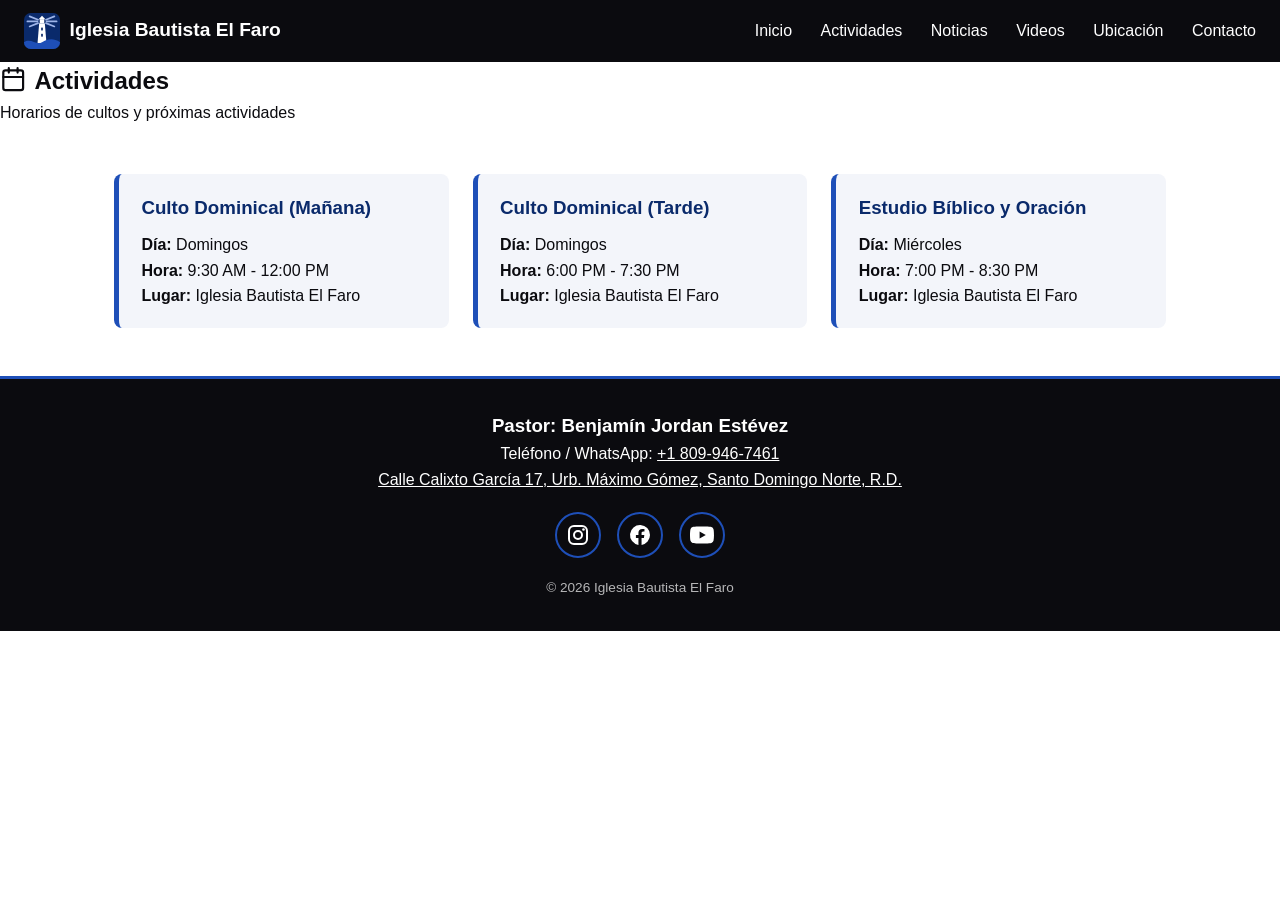
==== actividades.html @ 051ef315 "Create actividades.html" ====
<!DOCTYPE html>
<html lang="es">
<head>
  <meta charset="UTF-8">
  <meta name="viewport" content="width=device-width, initial-scale=1.0">
  <title>Actividades | Iglesia Bautista El Faro</title>
  <meta name="description" content="Horarios de cultos y próximas actividades de la Iglesia Bautista El Faro, Santo Domingo Norte.">
  <meta name="theme-color" content="#0b0b0f">
  <link rel="icon" href="favicon.svg" type="image/svg+xml">
  <link rel="stylesheet" href="css/style.css">
</head>
<body>

  <div id="encabezado"></div>

  <main>
    <section class="page-hero">
      <h1><svg class="ico" aria-hidden="true"><use href="#i-calendario"/></svg>Actividades</h1>
      <p>Horarios de cultos y próximas actividades</p>
    </section>

    <section class="section pagina-contenido">
      <div class="grid" id="listaActividades">
        <p>Cargando...</p>
      </div>
    </section>
  </main>

  <div id="pie"></div>

  <script src="js/componentes.js"></script>
  <script src="js/main.js"></script>
</body>
</html>
---- css/style.css ----
/* =========================================
   Iglesia Bautista El Faro - Estilos
   ========================================= */

/* ---------- Variables y base ---------- */
:root {
  --azul: #0a2a6b;
  --azul-claro: #1e4fb8;
  --negro: #0b0b0f;
  --blanco: #ffffff;
  --gris: #f3f5fa;
}

* { box-sizing: border-box; margin: 0; padding: 0; }

html {
  scroll-behavior: smooth;
  scroll-padding-top: 70px;
}

body {
  font-family: 'Segoe UI', Arial, sans-serif;
  color: var(--negro);
  line-height: 1.6;
}

/* ---------- Íconos de sección ---------- */
.ico {
  width: 1.1em;
  height: 1.1em;
  vertical-align: -0.15em;
  margin-right: .5rem;
  fill: none;
  stroke: currentColor;
  stroke-width: 2;
  stroke-linecap: round;
  stroke-linejoin: round;
}

/* ---------- Encabezado y menú ---------- */
.header {
  position: sticky;
  top: 0;
  z-index: 10;
  display: flex;
  justify-content: space-between;
  align-items: center;
  padding: .8rem 1.5rem;
  background: var(--negro);
  color: var(--blanco);
}

.logo {
  display: flex;
  align-items: center;
  gap: .6rem;
  color: var(--blanco);
  text-decoration: none;
  font-weight: bold;
  font-size: 1.2rem;
}

.logo-icono {
  width: 36px;
  height: 36px;
  flex-shrink: 0;
}

.nav a {
  color: var(--blanco);
  text-decoration: none;
  margin-left: 1.5rem;
}

.nav a:hover { color: var(--azul-claro); }

.menu-btn {
  display: none;
  background: none;
  border: none;
  color: var(--blanco);
  font-size: 1.8rem;
  cursor: pointer;
}

/* ---------- Portada ---------- */
.hero {
  min-height: 88vh;
  display: flex;
  justify-content: center;
  align-items: center;
  text-align: center;
  padding: 2.5rem 1.5rem;
  color: var(--blanco);
  background-image:
    linear-gradient(rgba(11, 11, 15, .60), rgba(10, 42, 107, .60)),
    var(--portada-img, none),
    linear-gradient(135deg, var(--negro), var(--azul));
  background-size: cover;
  background-position: center;
  background-repeat: no-repeat;
}

.hero-contenido {
  max-width: 820px;
  width: 100%;
  display: flex;
  flex-direction: column;
  align-items: center;
}

.hero-faro {
  width: 84px;
  height: 84px;
  margin-bottom: 1rem;
  filter: drop-shadow(0 4px 14px rgba(0, 0, 0, .5));
}

.hero h1 {
  font-size: clamp(1.8rem, 5vw, 3rem);
  text-shadow: 0 2px 10px rgba(0, 0, 0, .5);
}

.hero-lema {
  font-style: italic;
  font-size: 1.2rem;
  color: #b9c9f0;
  margin-bottom: 1.5rem;
}

/* ---------- Versículo animado ---------- */
.versiculo {
  min-height: 11rem;
  display: flex;
  flex-direction: column;
  justify-content: center;
  align-items: center;
  margin: .5rem 0 1.2rem;
  transition: opacity .8s ease;
}

.versiculo.oculto { opacity: 0; }

.versiculo-texto {
  font-family: Georgia, 'Times New Roman', serif;
  font-size: clamp(1.4rem, 4vw, 2.3rem);
  font-weight: bold;
  line-height: 1.35;
  text-shadow: 0 2px 12px rgba(0, 0, 0, .65);
}

.versiculo-texto.escribiendo::after {
  content: '|';
  margin-left: 2px;
  animation: parpadeo 1s steps(1) infinite;
}

.versiculo-cita {
  margin-top: .8rem;
  font-size: 1.1rem;
  color: #b9c9f0;
  opacity: 0;
  transition: opacity .6s ease;
  text-shadow: 0 2px 8px rgba(0, 0, 0, .6);
}

.versiculo-cita.visible { opacity: 1; }

@keyframes parpadeo {
  50% { opacity: 0; }
}

.btn {
  margin-top: .5rem;
  padding: .8rem 1.8rem;
  background: var(--azul-claro);
  color: var(--blanco);
  text-decoration: none;
  border-radius: 6px;
}

.btn:hover { background: var(--azul); }

/* ---------- Secciones ---------- */
.section {
  padding: 3rem 1.5rem;
  max-width: 1100px;
  margin: auto;
}

.section h2 {
  color: var(--azul);
  margin-bottom: 1.5rem;
  text-align: center;
}

.section-dark {
  max-width: none;
  background: var(--negro);
}

.section-dark h2 { color: var(--blanco); }

.section-gris {
  max-width: none;
  background: var(--gris);
}

.section-dark .grid,
.section-gris .grid {
  max-width: 1100px;
  margin: auto;
}

.grid {
  display: grid;
  grid-template-columns: repeat(auto-fit, minmax(260px, 1fr));
  gap: 1.5rem;
}

.vacio {
  text-align: center;
  opacity: .7;
  grid-column: 1 / -1;
}

/* ---------- Tarjetas de actividades ---------- */
.card {
  background: var(--gris);
  border-left: 5px solid var(--azul-claro);
  border-radius: 8px;
  padding: 1.2rem 1.4rem;
}

.card h3 {
  color: var(--azul);
  margin-bottom: .6rem;
}

/* ---------- Noticias ---------- */
.section-gris .card { background: var(--blanco); }

.noticia { padding: 0; overflow: hidden; }

.noticia img {
  width: 100%;
  aspect-ratio: 16 / 9;
  object-fit: cover;
  display: block;
}

.noticia-cuerpo { padding: 1.2rem 1.4rem; }

.noticia-fecha {
  font-size: .85rem;
  color: var(--azul-claro);
  font-weight: 600;
  margin-bottom: .3rem;
}

/* ---------- Tarjetas de videos ---------- */
.video-card {
  text-decoration: none;
  color: var(--blanco);
  display: block;
}

.video-card h3 {
  margin-top: .7rem;
  font-size: 1rem;
}

.video-card:hover h3 { color: var(--azul-claro); }

.video-thumb {
  position: relative;
  border-radius: 8px;
  overflow: hidden;
  aspect-ratio: 16 / 9;
  background: #000;
}

.video-thumb img {
  width: 100%;
  height: 100%;
  object-fit: cover;
  display: block;
}

.play {
  position: absolute;
  inset: 0;
  margin: auto;
  width: 56px;
  height: 56px;
  border-radius: 50%;
  background: rgba(10, 42, 107, .85);
  color: var(--blanco);
  display: flex;
  align-items: center;
  justify-content: center;
  font-size: 1.4rem;
}

/* ---------- Ubicación ---------- */
.direccion {
  text-align: center;
  margin-bottom: 1.2rem;
}

.mapa {
  border-radius: 8px;
  overflow: hidden;
  aspect-ratio: 16 / 9;
  max-height: 450px;
  width: 100%;
  background: var(--gris);
}

.mapa iframe {
  width: 100%;
  height: 100%;
  border: 0;
  display: block;
}

/* ---------- Pie de página ---------- */
.footer {
  background: var(--negro);
  color: var(--blanco);
  text-align: center;
  padding: 2rem 1rem;
  border-top: 3px solid var(--azul-claro);
}

.footer-info { margin-bottom: 1.2rem; }

.footer-info a {
  color: var(--blanco);
  text-decoration: underline;
}

.footer-info a:hover { color: var(--azul-claro); }

/* ---------- Íconos de redes sociales ---------- */
.social {
  display: flex;
  justify-content: center;
  gap: 1rem;
}

.social a {
  display: flex;
  align-items: center;
  justify-content: center;
  width: 46px;
  height: 46px;
  border-radius: 50%;
  border: 2px solid var(--azul-claro);
  color: var(--blanco);
  transition: background .2s, transform .2s;
}

.social a:hover {
  background: var(--azul-claro);
  transform: translateY(-3px);
}

.social svg {
  width: 24px;
  height: 24px;
}

.copy {
  margin-top: 1.2rem;
  font-size: .85rem;
  opacity: .7;
}

/* ---------- Adaptación a celulares ---------- */
@media (max-width: 700px) {
  .menu-btn { display: block; }

  .nav {
    display: none;
    position: absolute;
    top: 100%;
    left: 0;
    right: 0;
    background: var(--negro);
    flex-direction: column;
  }

  .nav.abierto { display: flex; }

  .nav a {
    margin: 0;
    padding: 1rem 1.5rem;
    border-top: 1px solid #222;
  }

  .versiculo { min-height: 13rem; }
}

@media (max-width: 400px) {
  .logo { font-size: 1rem; }
  .logo-icono { width: 30px; height: 30px; }
}

/* ---------- Usuarios que prefieren menos movimiento ---------- */
@media (prefers-reduced-motion: reduce) {
  html { scroll-behavior: auto; }
  .versiculo-texto.escribiendo::after { animation: none; }
}
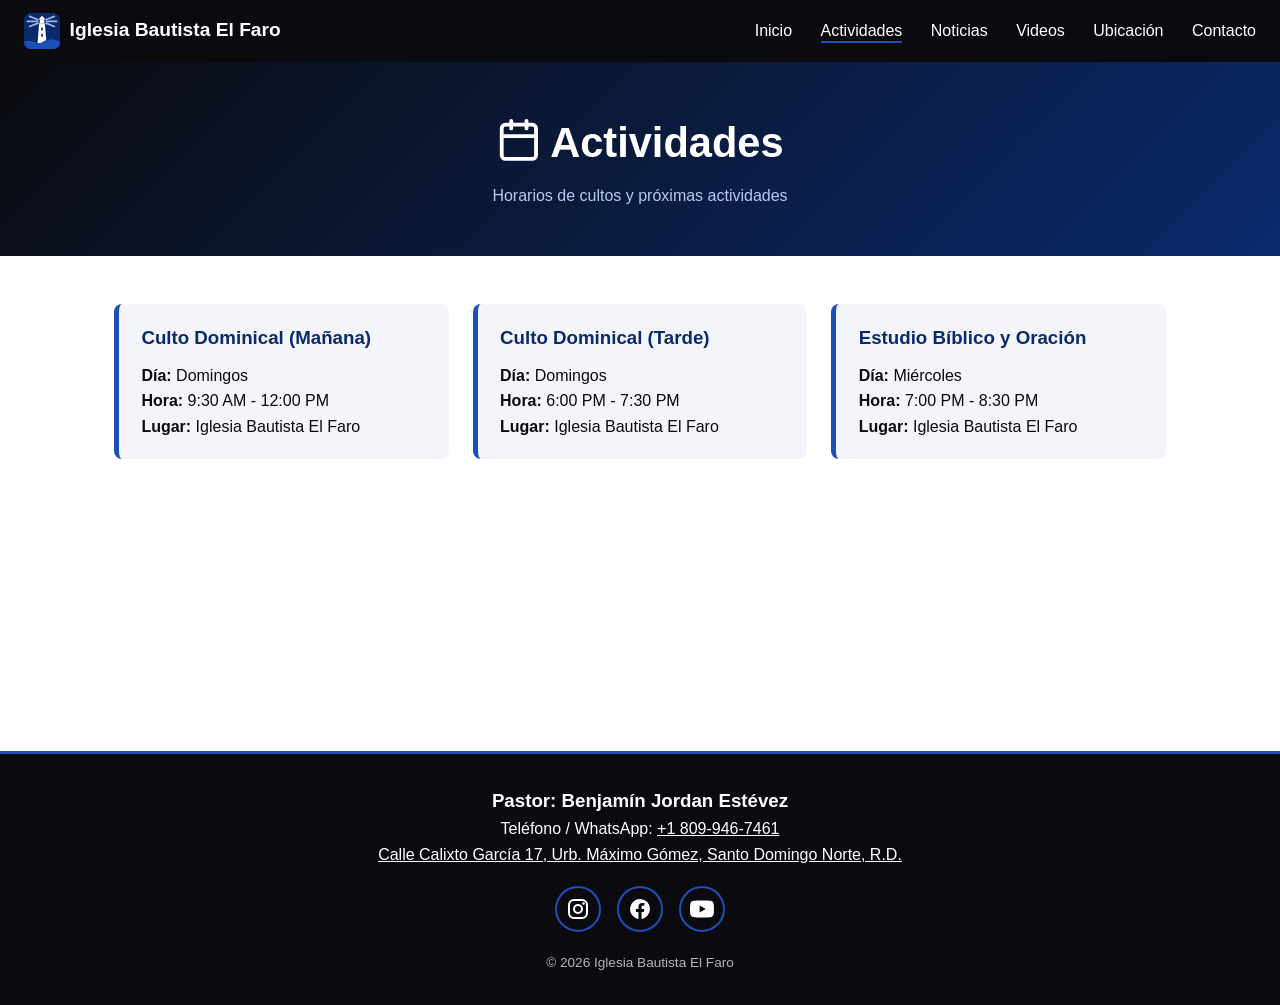
==== commit 609d9762: "Update actividades.html" ====
--- a/actividades.html
+++ b/actividades.html
@@ -14,7 +14,7 @@
   <div id="encabezado"></div>
 
   <main>
-    <section class="page-hero">
+    <section class="page-hero" data-fondo="actividades">
       <h1><svg class="ico" aria-hidden="true"><use href="#i-calendario"/></svg>Actividades</h1>
       <p>Horarios de cultos y próximas actividades</p>
     </section>
--- a/css/style.css
+++ b/css/style.css
@@ -70,9 +70,15 @@
   color: var(--blanco);
   text-decoration: none;
   margin-left: 1.5rem;
+  padding-bottom: 2px;
+  border-bottom: 2px solid transparent;
 }
 
 .nav a:hover { color: var(--azul-claro); }
+
+.nav a.activo {
+  border-bottom-color: var(--azul-claro);
+}
 
 .menu-btn {
   display: none;
@@ -181,6 +187,25 @@
 
 .btn:hover { background: var(--azul); }
 
+/* ---------- Encabezado de páginas internas ---------- */
+.page-hero {
+  text-align: center;
+  padding: 3rem 1.5rem;
+  color: var(--blanco);
+  background: linear-gradient(135deg, var(--negro), var(--azul));
+}
+
+.page-hero h1 {
+  font-size: clamp(1.8rem, 5vw, 2.6rem);
+}
+
+.page-hero p {
+  margin-top: .4rem;
+  color: #b9c9f0;
+}
+
+.pagina-contenido { min-height: 55vh; }
+
 /* ---------- Secciones ---------- */
 .section {
   padding: 3rem 1.5rem;
@@ -211,6 +236,8 @@
   max-width: 1100px;
   margin: auto;
 }
+
+.section-dark .vacio { color: var(--blanco); }
 
 .grid {
   display: grid;
@@ -397,6 +424,13 @@
     margin: 0;
     padding: 1rem 1.5rem;
     border-top: 1px solid #222;
+    border-bottom: none;
+  }
+
+  .nav a.activo {
+    border-bottom: none;
+    border-left: 4px solid var(--azul-claro);
+    padding-left: calc(1.5rem - 4px);
   }
 
   .versiculo { min-height: 13rem; }
